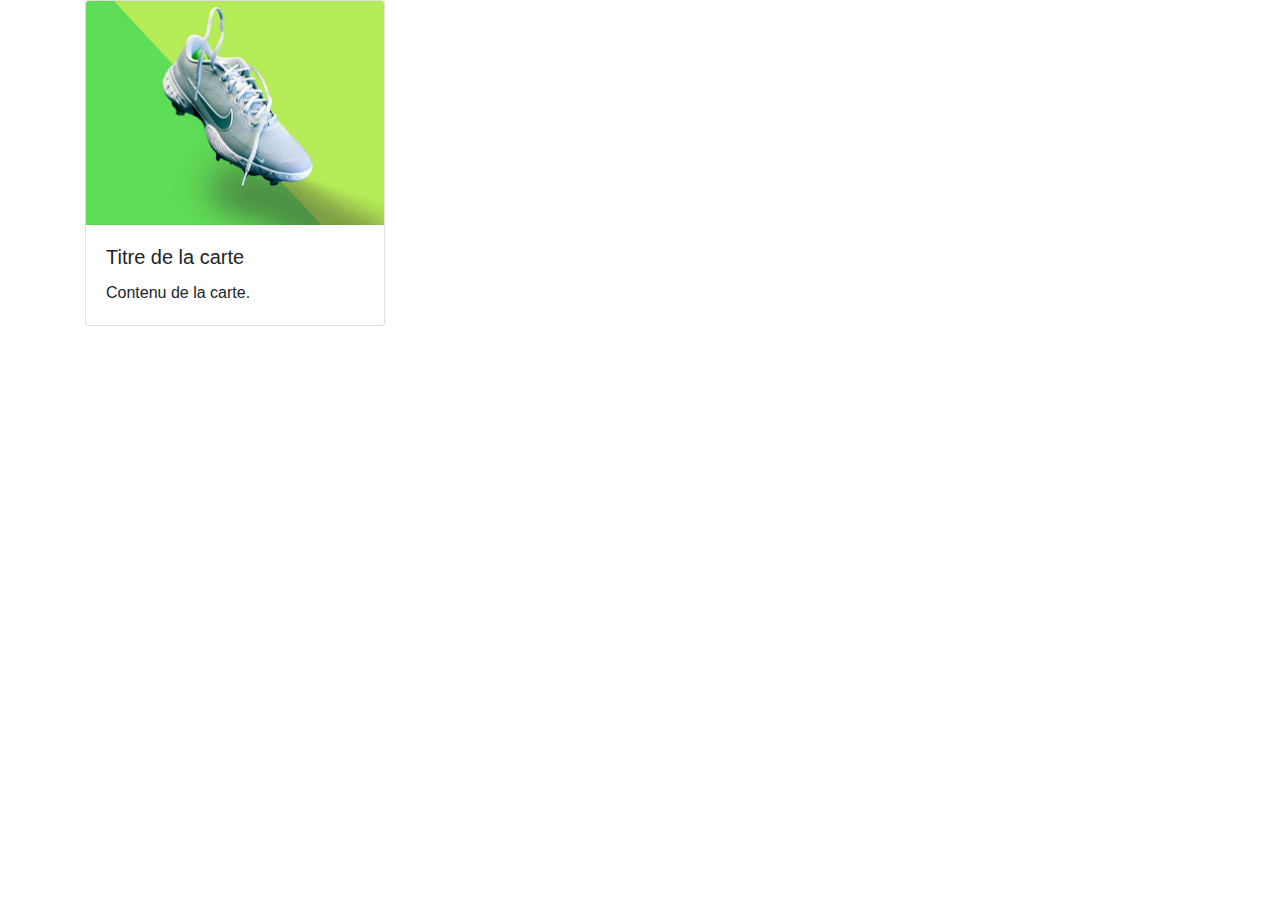
==== test.html @ 38913ea1 "Ajouts de fichiers" ====
<!DOCTYPE html>
<html>
    <head>
        <title>Card avec effet de survol</title>
        <link
            rel="stylesheet"
            href="https://stackpath.bootstrapcdn.com/bootstrap/4.5.2/css/bootstrap.min.css"
        />
        <style>
            .card {
                position: relative;
            }

            .card-img-overlay {
                opacity: 0;
                transition: opacity 0.3s ease-in-out;
            }

            .card-img-overlay:hover {
                background-color: rgba(
                    255,
                    165,
                    0,
                    0.5
                ); /* orange transparent */
                opacity: 1;
            }

            .card-hoverable {
                cursor: pointer;
            }

            .expand-icon {
                position: absolute;
                top: 50%;
                left: 50%;
                transform: translate(-50%, -50%);
                color: white;
                font-size: 2rem;
                opacity: 0;
                transition: opacity 0.3s ease-in-out;
            }

            .card:hover .expand-icon {
                opacity: 1;
            }
        </style>
    </head>
    <body>
        <div class="container">
            <div class="card" style="width: 300px">
                <img src="img/shoes.jpg" class="card-img-top" alt="Image" />
                <div
                    class="card-img-overlay d-flex align-items-center justify-content-center"
                >
                    <span class="expand-icon">+</span>
                </div>
                <div class="card-body">
                    <h5 class="card-title">Titre de la carte</h5>
                    <p class="card-text">Contenu de la carte.</p>
                </div>
            </div>
        </div>

        <script src="https://stackpath.bootstrapcdn.com/bootstrap/4.5.2/js/bootstrap.min.js"></script>
    </body>
</html>
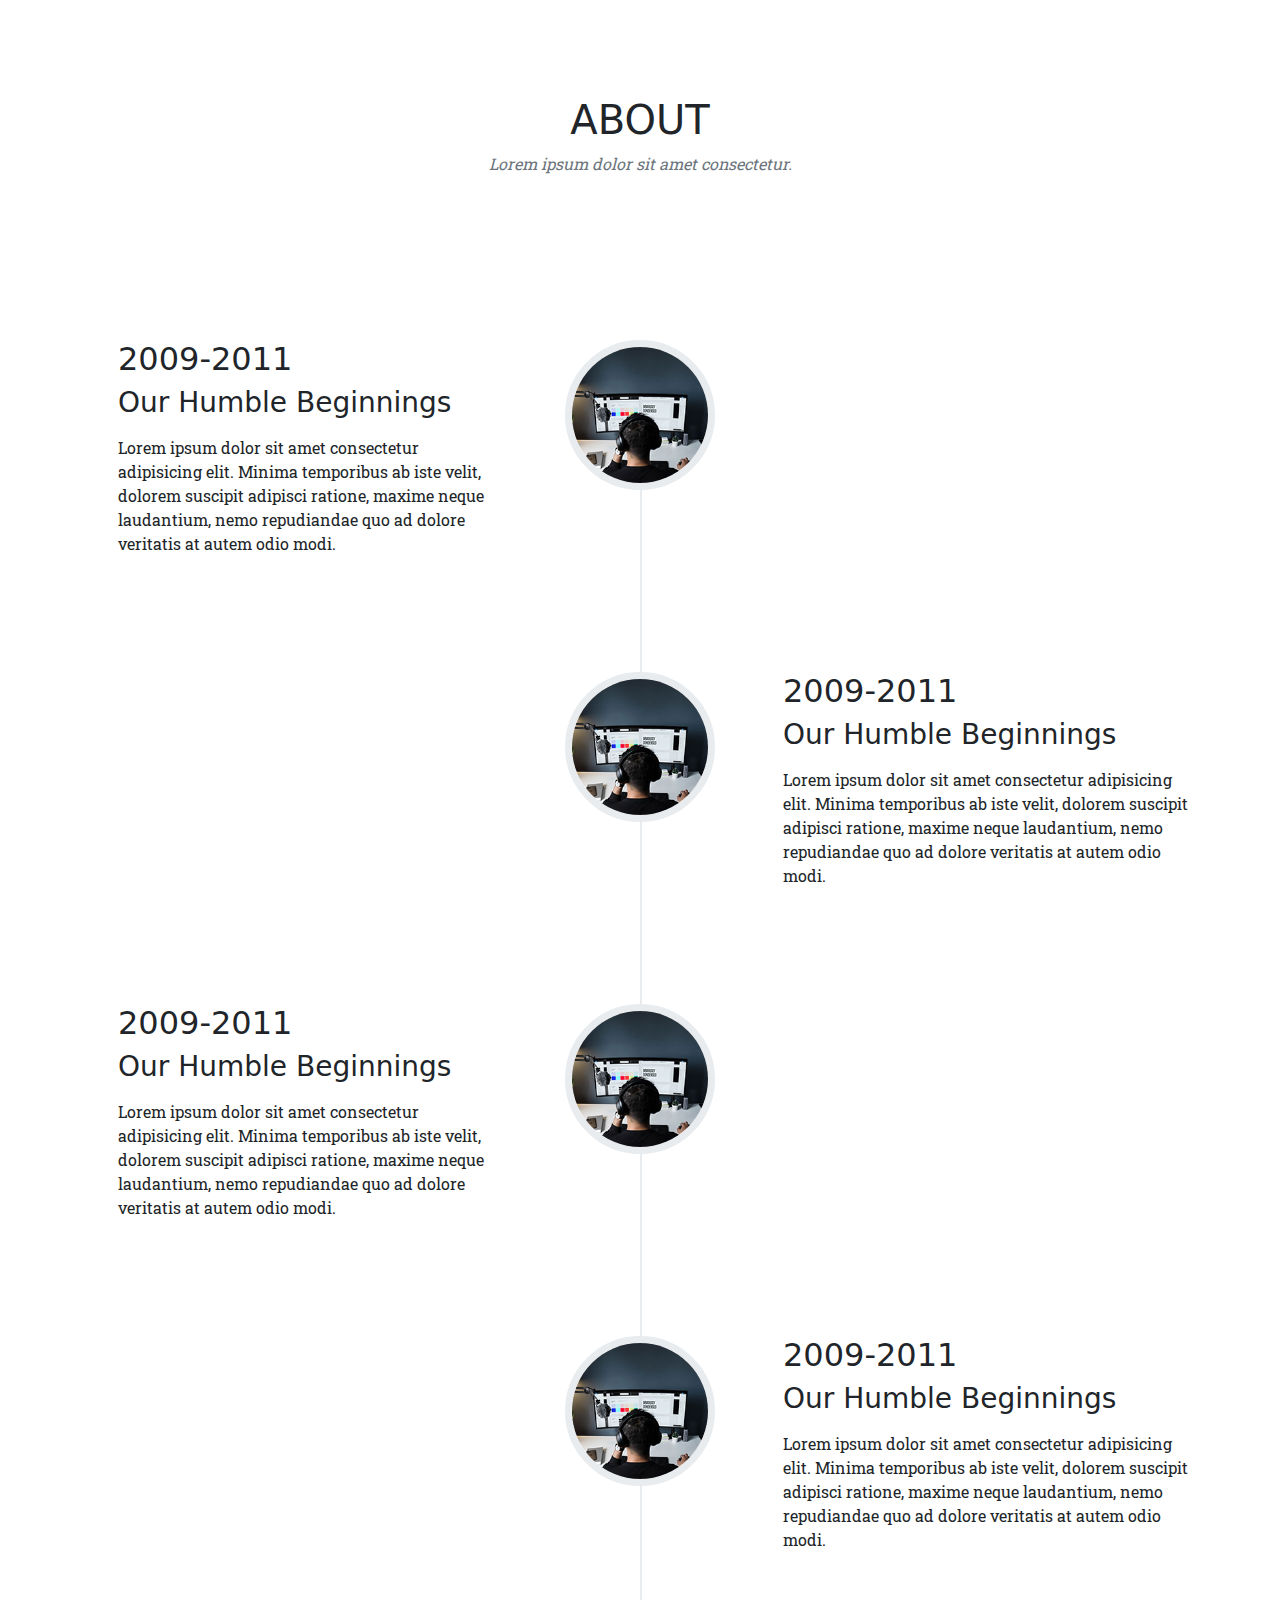
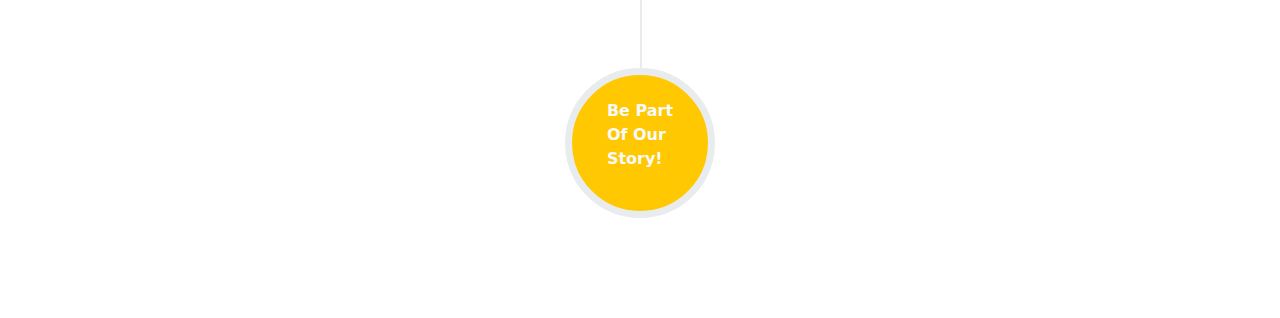
==== commit 748f6023: "un autre commit" ====
--- a/test.html
+++ b/test.html
@@ -1,67 +1,112 @@
 <!DOCTYPE html>
-<html>
+<html lang="en">
     <head>
-        <title>Card avec effet de survol</title>
+        <meta charset="UTF-8" />
+        <meta http-equiv="X-UA-Compatible" content="IE=edge" />
+        <meta name="viewport" content="width=device-width, initial-scale=1.0" />
+        <link
+            href="https://cdn.jsdelivr.net/npm/bootstrap@5.2.3/dist/css/bootstrap.min.css"
+            rel="stylesheet"
+        />
+        <script src="https://cdn.jsdelivr.net/npm/bootstrap@5.2.3/dist/js/bootstrap.bundle.min.js"></script>
         <link
             rel="stylesheet"
-            href="https://stackpath.bootstrapcdn.com/bootstrap/4.5.2/css/bootstrap.min.css"
+            href="https://cdnjs.cloudflare.com/ajax/libs/font-awesome/6.4.0/css/all.min.css"
+            integrity="sha512-iecdLmaskl7CVkqkXNQ/ZH/XLlvWZOJyj7Yy7tcenmpD1ypASozpmT/E0iPtmFIB46ZmdtAc9eNBvH0H/ZpiBw=="
+            crossorigin="anonymous"
+            referrerpolicy="no-referrer"
         />
-        <style>
-            .card {
-                position: relative;
-            }
-
-            .card-img-overlay {
-                opacity: 0;
-                transition: opacity 0.3s ease-in-out;
-            }
-
-            .card-img-overlay:hover {
-                background-color: rgba(
-                    255,
-                    165,
-                    0,
-                    0.5
-                ); /* orange transparent */
-                opacity: 1;
-            }
-
-            .card-hoverable {
-                cursor: pointer;
-            }
-
-            .expand-icon {
-                position: absolute;
-                top: 50%;
-                left: 50%;
-                transform: translate(-50%, -50%);
-                color: white;
-                font-size: 2rem;
-                opacity: 0;
-                transition: opacity 0.3s ease-in-out;
-            }
-
-            .card:hover .expand-icon {
-                opacity: 1;
-            }
-        </style>
+        <link rel="stylesheet" href="style.css" />
+        <title>Document</title>
     </head>
     <body>
-        <div class="container">
-            <div class="card" style="width: 300px">
-                <img src="img/shoes.jpg" class="card-img-top" alt="Image" />
-                <div
-                    class="card-img-overlay d-flex align-items-center justify-content-center"
-                >
-                    <span class="expand-icon">+</span>
+        <section class="about" id="about">
+            <div class="row text-center py-5 mt-5">
+                <h1>ABOUT</h1>
+                <p class="roboto text-secondary">
+                    <em>Lorem ipsum dolor sit amet consectetur.</em>
+                </p>
+            </div>
+            <div class="container gy-2 timeline position-relative">
+                <div class="row ">
+                    <div class="col-9 col-lg-5 order-2 order-lg-1  box-left  px-5 position-relative ">
+                        <h2>2009-2011</h2>
+                        <h3 class="pb-2">Our Humble Beginnings</h3>
+                        <p class="roboto">
+                            Lorem ipsum dolor sit amet consectetur adipisicing
+                            elit. Minima temporibus ab iste velit, dolorem
+                            suscipit adipisci ratione, maxime neque laudantium,
+                            nemo repudiandae quo ad dolore veritatis at autem
+                            odio modi.
+                        </p>
+                    </div>
+                    <div class="col-2 order-1 order-lg-2 d-flex justify-content-center align-items-center div-img-circle">
+                        <img src="img/img-timeline.jpg" />
+                    </div>
+                    <div class="col-5  order-lg-3 d-none d-lg-block"></div>
                 </div>
-                <div class="card-body">
-                    <h5 class="card-title">Titre de la carte</h5>
-                    <p class="card-text">Contenu de la carte.</p>
+                <div class="row">
+                    <div class="col-5  order-lg-1 d-none d-lg-block "></div>
+                    <div class="col-2  order-1 order-lg-2  d-flex justify-content-center align-items-center div-img-circle">
+                        <img src="img/img-timeline.jpg" />
+                    </div>
+                    <div class="col-9 order-2 order-lg-2 col-lg-5  box-right  ps-5">
+                        <h2>2009-2011</h2>
+                        <h3 class="pb-2">Our Humble Beginnings</h3>
+                        <p class="roboto">
+                            Lorem ipsum dolor sit amet consectetur adipisicing
+                            elit. Minima temporibus ab iste velit, dolorem
+                            suscipit adipisci ratione, maxime neque laudantium,
+                            nemo repudiandae quo ad dolore veritatis at autem
+                            odio modi.
+                        </p>
+                    </div>
+                </div>
+                <div class="row">
+                    <div class="col-9 col-lg-5 order-2 order-lg-1  box-left px-5">
+                        <h2>2009-2011</h2>
+                        <h3 class="pb-2">Our Humble Beginnings</h3>
+                        <p class="roboto">
+                            Lorem ipsum dolor sit amet consectetur adipisicing
+                            elit. Minima temporibus ab iste velit, dolorem
+                            suscipit adipisci ratione, maxime neque laudantium,
+                            nemo repudiandae quo ad dolore veritatis at autem
+                            odio modi.
+                        </p>
+                    </div>
+                    <div class="col-2  order-1 order-lg-2 d-flex justify-content-center align-items-center div-img-circle">
+                        <img src="img/img-timeline.jpg" />
+                    </div>
+                    <div class="col-5  order-lg-3 d-none d-lg-block"></div>
+                </div>
+                <div class="row">
+                    <div class="col-5  order-lg-1 d-none d-lg-block"></div>
+                    <div class="col-2  order-1 order-lg-2 d-flex justify-content-center align-items-center div-img-circle">
+                        <img src="img/img-timeline.jpg" />
+                    </div>
+                    <div class="col-9 col-lg-5 order-2 order-lg-2 box-right ps-5">
+                        <h2>2009-2011</h2>
+                        <h3 class="pb-2">Our Humble Beginnings</h3>
+                        <p class="roboto">
+                            Lorem ipsum dolor sit amet consectetur adipisicing
+                            elit. Minima temporibus ab iste velit, dolorem
+                            suscipit adipisci ratione, maxime neque laudantium,
+                            nemo repudiandae quo ad dolore veritatis at autem
+                            odio modi.
+                        </p>
+                    </div>
+                </div>
+                <div class="row">
+                    <div class=" col-9 col-lg-5 order-2 order-lg-1 box-left">
+                    </div>
+                    <div class="col-2  order-1 order-lg-2 d-flex last-circle-of-timeline  justify-content-center align-items-center text-light fw-bold ">
+                                <p>Be Part<br>
+                                    Of Our<br>
+                                    Story!</p>
+                    </div>
+                    <div class="col-5  order-lg-3 d-none d-lg-block"></div>
                 </div>
             </div>
-        </div>
-
-        <script src="https://stackpath.bootstrapcdn.com/bootstrap/4.5.2/js/bootstrap.min.js"></script>
+        </section>
     </body>
 </html>
--- a/style.css
+++ b/style.css
@@ -0,0 +1,295 @@
+@import url("https://fonts.googleapis.com/css2?family=Roboto+Slab&display=swap");
+
+.roboto {
+    font-family:'Roboto Slab', serif;
+}
+.header_wrapper {
+    background-image: url("img/header-bg.jpg");
+    background-repeat: no-repeat;
+    /* background-attachment: fixed; */
+    background-size: cover;
+    height: 700px;
+}
+.header_wrapper .nav-item .nav-link:hover{
+    color: #ffc800;
+}
+.header_wrapper .nav-item {
+    padding: 15px;
+}
+.services .card{ 
+    border: 0;
+}
+.portfolio{ 
+    background-color: #F8F9FA;
+}
+.portfolio .card,.portfolio .card img{ 
+    border: 0;
+    border-radius:0;
+}
+.portfolio .card .card-img-overlay{ 
+    display: flex;
+    justify-content: center ;
+    align-items: center ;
+    height: calc(75% + 5px) ;
+    border-radius: 0 ;
+    opacity: 0 ;
+    transition: opacity 0.3s ease-in-out;
+}
+.portfolio .card .card-img-overlay:hover{ 
+    background-color:rgba(255, 200, 0, 0.9);
+    opacity: 1;
+}
+.btn{ 
+    border:none;
+}
+.portfolio .card .modal-dialog{ 
+    width: 98%;
+    height: 95%;
+    top:50%;
+    left:50%;
+    transform: translate(-50% ,-50% );
+}
+@media (max-width:672px){ 
+    .portfolio .card .btn-close {
+        font-size: 20px;
+    } 
+}
+@media (min-width:768px){ 
+    .portfolio .card .btn-close {
+        font-size: 50px;
+    }
+    .portfolio .card .modal-body h1{ 
+        font-size: 70px;
+    } 
+}
+/* .about .circle-timeline{ 
+    border:7px solid #E9ECEF;
+}
+.about .box{
+    position: relative;
+    width: 45%;
+    padding: 10px 50px;
+}
+.about .box-contenu{ 
+    padding: 20px 30px;
+    position: relative;
+}
+.left-box{
+    left:0;
+}
+.right-box{ 
+    left: 55%;
+}
+.box img,.box .last-circle-of-timeline{ 
+    position: absolute;
+    width:130px;
+    border:7px solid #E9ECEF;
+    border-radius: 50%;
+    z-index: 10;
+    top:32px;
+    right: -130px;
+}
+.last-circle-of-timeline{ 
+    height: 130px;
+    background-color: #ffc800;
+}
+.right-box img{ 
+    left:-130px;
+}
+.timeline::after{ 
+    content: '';
+    position: absolute;
+    width: 2px;
+    height: 100%;
+    background-color: #E9ECEF;
+    top: 32px;
+    left:50%;
+    z-index: -1;
+    animation: moveline 6s linear forwards;
+}
+@keyframes moveline { 
+    0%{ 
+        height: 0;
+    }
+    100%{ 
+        height: 100%;
+    }
+}
+@media (max-width:1400px){
+    .timeline::after{ 
+        left:60px;
+    }
+    .box img,.box .last-circle-of-timeline{ 
+        width: 100px;
+    }
+    .last-circle-of-timeline{ 
+        height: 100px;
+    }
+    .last-circle-of-timeline p{ 
+        font-size: 14px;
+    }
+    .box h2{ 
+        font-size: 22px;
+    }
+    .box h3{ 
+        font-size:20px ;
+    }
+    .about .box{ 
+        width: 100%;
+        padding-left: 80px;
+        padding-right: 25px;
+    }
+    .right-box{ 
+        left: 0;
+    }
+    .right-box img ,.left-box img { 
+        left:0;
+    }
+    .last-circle-of-timeline{ 
+        left: 0;
+    }
+} */
+.about img{ 
+    border-radius: 50%;
+    border: 7px solid #E9ECEF;
+}
+.about .row { 
+    margin-bottom: 100px;
+}
+.timeline::after{ 
+    content: '';
+    position: absolute;
+    width: 2px;
+    height: 97%;
+    background-color: #E9ECEF;
+    top: 32px;
+    left:50%;
+    z-index: -1;
+}
+.div-img-circle{ 
+    position: relative;
+}
+.div-img-circle img{ 
+    position: absolute;
+    top:0;
+}
+.last-circle-of-timeline{ 
+    background-color: #ffc800;
+    border-radius:100%;
+    border: 7px solid #E9ECEF;
+    width: 200px;
+    height: 200px;
+    margin: auto;
+}
+@media (max-width:1400px){ 
+    .about img,.last-circle-of-timeline { 
+        width: 150px;
+        height: 150px;
+    }
+}
+@media (max-width:992px){ 
+    .about img ,.last-circle-of-timeline{ 
+        width: 130px;
+        height: 130px;
+    }
+    .row{ 
+        display: flex;
+        justify-content: center;
+    }
+    .timeline::after{ 
+        left:12%;
+    }
+}
+@media (max-width:768px){ 
+    .about img,.last-circle-of-timeline { 
+        width: 100px;
+        height: 100px;
+    }
+    .last-circle-of-timeline{ 
+        font-size: 13px;
+    }
+}
+@media (max-width:576px){ 
+    .about img ,.last-circle-of-timeline{ 
+        width: 90px;
+        height: 90px;
+    }
+    .last-circle-of-timeline{ 
+        font-size: 10px;
+    }
+}
+@media (max-width:380px){ 
+    .about img ,.last-circle-of-timeline{ 
+        width: 70px;
+        height: 70px;
+    }
+    .last-circle-of-timeline{ 
+        font-size: 8px;
+    }
+}
+.team{ 
+    background-color: #F8F9FA;
+}
+.team .img-team{ 
+    border-radius: 50%;
+    border: 7px solid #DFE0E1;
+    width: 250px;
+    height: 250px;
+}
+@media(max-width:768px){ 
+    .team .img-team{ 
+        width: 150px;
+        height: 150px;
+    }
+}
+@media(max-width:370px){ 
+    .team .img-team{ 
+        width: 120px;
+        height: 120px;
+    }
+}
+.team .icone-network,.footer .icone-network{ 
+    width: 50px;
+    height: 50px;
+    border-radius: 50%;
+    background-color: black;
+}
+.entreprise img{ 
+    width: 130px;
+    height: 130px;
+}
+@media (max-width:768px){ 
+    .entreprise .ibm{ 
+        width: 100px;
+        height: 100px;
+    }
+}
+.contact{ 
+    background-color: black;
+    background-image: url("img/map-image.png");
+    background-repeat: no-repeat;
+    background-size: cover;
+}
+.contact .btn-message{ 
+    width: 300px;
+    height: 50px;
+    margin: auto;
+}
+@media (max-width:768px){ 
+    .contact .btn-message{ 
+        width: 200px;
+        height: 50px;
+    }
+}
+@media(max-width:370px){ 
+    .contact .btn-message{ 
+        width: 130px;
+        height: 50px;
+    }
+}
+@media (max-width:576px){ 
+    .contact .form-control{ 
+        width: 300px;
+        height: 50px;
+    }
+}